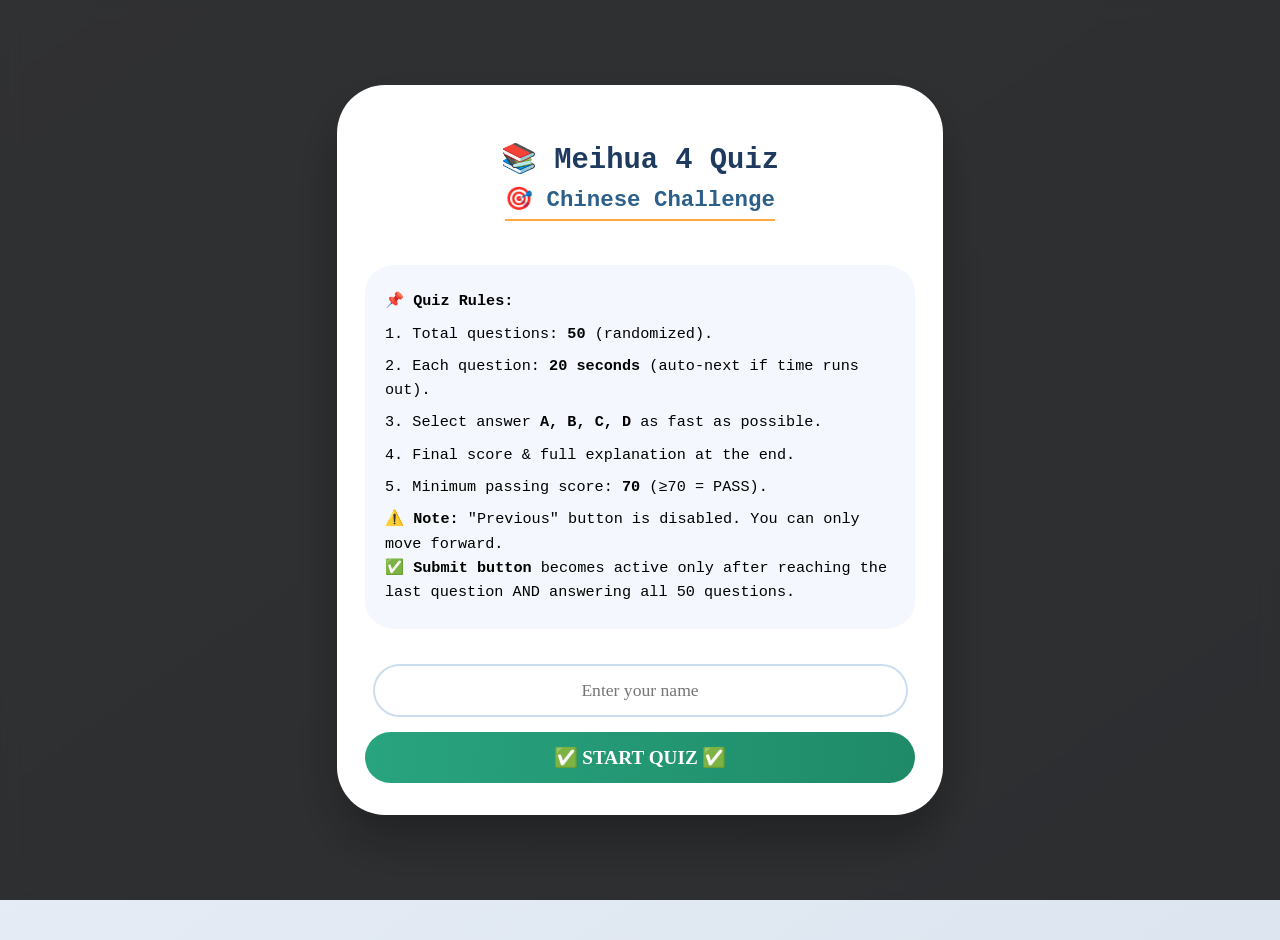
==== data/wo1/REMEDI 20 DETIK.html @ 8b6134a0 "Add files via upload" ====
<!DOCTYPE html>
<html lang="en">
<head>
    <meta charset="UTF-8">
    <meta name="viewport" content="width=device-width, initial-scale=1.0, user-scalable=no">
    <title>Meihua 4 Quiz | 50 Questions + 20s Timer | English Options</title>
    <meta name="google" content="notranslate">
    <meta name="robots" content="noindex, nofollow">
    <style>
        * {
            user-select: none;
            -webkit-tap-highlight-color: transparent;
        }
        body {
            background: linear-gradient(145deg, #eef2f9 0%, #dce5f0 100%);
            min-height: 100vh;
            display: flex;
            justify-content: center;
            align-items: center;
            font-family: 'SimSun', 'Simsun', 'Noto Sans CJK SC', 'Segoe UI', monospace;
            padding: 20px;
            margin: 0;
        }
        /* Layer awal (input nama) */
        .start-layer {
            position: fixed;
            top: 0;
            left: 0;
            width: 100%;
            height: 100%;
            background: rgba(0,0,0,0.8);
            backdrop-filter: blur(8px);
            display: flex;
            justify-content: center;
            align-items: center;
            z-index: 1000;
            transition: 0.3s;
        }
        .start-card {
            max-width: 550px;
            width: 90%;
            background: white;
            border-radius: 48px;
            padding: 32px 28px;
            text-align: center;
            box-shadow: 0 25px 50px rgba(0,0,0,0.3);
            font-family: 'SimSun', 'Simsun', monospace;
        }
        .start-card h2 {
            font-size: 1.8rem;
            color: #1f3a5f;
            margin-bottom: 8px;
        }
        .start-card h3 {
            font-size: 1.4rem;
            color: #2c5f8a;
            margin-top: 0;
            margin-bottom: 24px;
            border-bottom: 2px solid #ffaa44;
            display: inline-block;
            padding-bottom: 6px;
        }
        .aturan {
            text-align: left;
            background: #f4f8fe;
            padding: 16px 20px;
            border-radius: 28px;
            margin: 20px 0;
            font-size: 0.95rem;
            line-height: 1.6;
        }
        .aturan p {
            margin: 8px 0;
        }
        .input-nama {
            width: 90%;
            padding: 14px 18px;
            font-size: 1.1rem;
            border-radius: 60px;
            border: 2px solid #cbddee;
            font-family: Times New Roman;
            text-align: center;
            margin: 15px 0;
            outline: none;
        }
        .btn-mulai {
            background: linear-gradient(95deg, #28a47e, #1f8a68);
            border: none;
            padding: 14px 28px;
            border-radius: 60px;
            font-weight: bold;
            font-size: 1.2rem;
            color: white;
            cursor: pointer;
            width: 100%;
            font-family: 'SimSun', '宋体', Times New Roman;
            transition: 0.1s;
        }
        .btn-mulai:hover {
            transform: scale(0.98);
        }
        /* Kuis wrapper (awal tersembunyi) */
        .kuis-wrapper {
            max-width: 1100px;
            width: 100%;
            background: #ffffffdd;
            backdrop-filter: blur(2px);
            border-radius: 56px;
            box-shadow: 0 25px 45px -12px rgba(0,0,0,0.3);
            overflow: hidden;
            display: none;
        }
        .header {
            background: linear-gradient(115deg, #1f3a5f, #142b44);
            padding: 20px 32px;
            text-align: center;
            color: white;
        }
        .header h1 {
            font-size: 1.6rem;
            font-weight: 800;
            display: flex;
            align-items: center;
            justify-content: center;
            gap: 10px;
            flex-wrap: wrap;
            margin: 0;
        }
        .badge {
            background: rgba(255,255,240,0.2);
            border-radius: 60px;
            padding: 4px 16px;
            font-size: 0.8rem;
        }
        .info-row {
            display: flex;
            justify-content: space-between;
            align-items: center;
            flex-wrap: wrap;
            margin-top: 12px;
            gap: 10px;
        }
        .counter, .timer-area, .nama-peserta {
            background: #00000030;
            border-radius: 40px;
            padding: 6px 16px;
            font-size: 0.9rem;
        }
        .timer-area {
            font-weight: bold;
            font-size: 1.2rem;
        }
        .timer-warning {
            color: #ffdd99;
            animation: pulse 1s infinite;
        }
        @keyframes pulse {
            0% { opacity: 1; }
            50% { opacity: 0.6; }
            100% { opacity: 1; }
        }
        .question-panel {
            padding: 28px 28px 24px;
            background: #fff;
        }
        .q-type {
            display: inline-block;
            background: #eef3fc;
            border-radius: 30px;
            padding: 4px 18px;
            font-size: 0.8rem;
            font-weight: 700;
            color: #1f5e8e;
            margin-bottom: 18px;
        }
        .question-text {
            font-size: 1.6rem;
            font-weight: 700;
            color: #0a2a44;
            background: #f9fcff;
            padding: 18px 22px;
            border-radius: 40px;
            margin: 8px 0 24px;
            line-height: 1.45;
            border: 2px solid #e2edfb;
        }
        .options-area {
            display: grid;
            grid-template-columns: 1fr 1fr;
            gap: 14px;
            margin: 20px 0 28px;
        }
        .opt-btn {
            background: #f4f8fe;
            border: 2px solid #d2e2f5;
            border-radius: 60px;
            padding: 12px 16px;
            font-size: 1.15rem;
            font-weight: 600;
            cursor: pointer;
            transition: 0.1s;
            text-align: left;
            color: #1e3a5f;
            display: flex;
            align-items: center;
            gap: 10px;
        }
        .opt-btn .prefix {
            font-weight: 800;
            background: #cbddee;
            display: inline-block;
            width: 32px;
            height: 32px;
            line-height: 32px;
            text-align: center;
            border-radius: 50%;
            color: #142b44;
            flex-shrink: 0;
        }
        .opt-btn.selected {
            background: #2c5f8a;
            border-color: #1b4b6e;
            color: white;
        }
        .opt-btn.selected .prefix {
            background: #ffcd7e;
            color: #1f3a5f;
        }
        .nav-row {
            display: flex;
            gap: 15px;
            margin: 20px 0;
        }
        .nav-btn {
            flex: 1;
            background: #eef2f9;
            border: none;
            padding: 12px;
            border-radius: 50px;
            font-weight: bold;
            cursor: pointer;
            font-size: 1rem;
        }
        .nav-btn:disabled {
            opacity: 0.5;
            cursor: not-allowed;
        }
        .submit-btn {
            width: 100%;
            background: linear-gradient(95deg, #28a47e, #1f8a68);
            border: none;
            padding: 14px;
            border-radius: 60px;
            font-weight: bold;
            font-size: 1.1rem;
            color: white;
            cursor: pointer;
            margin-top: 10px;
            transition: 0.1s;
        }
        .submit-btn:disabled {
            background: #a0b8c5;
            cursor: not-allowed;
            opacity: 0.6;
            transform: none;
        }
        .score-box, .feedback-box {
            background: #fef1cf;
            border-radius: 28px;
            padding: 18px;
            margin-top: 20px;
            text-align: center;
            display: none;
        }
        .feedback-box {
            text-align: left;
            border-left: 6px solid #f4b942;
            background: #fff3df;
        }
        footer {
            font-size: 0.7rem;
            text-align: center;
            padding: 14px;
            background: #eef3fc;
            color: #446688;
        }
        button:active { transform: scale(0.97); }
        .warning-note {
            background: #fff0db;
            border-radius: 24px;
            padding: 8px 12px;
            font-size: 0.8rem;
            text-align: center;
            margin-top: 8px;
            color: #b45f06;
        }
        @media (max-width: 650px) {
            .question-text { font-size: 1.3rem; }
            .opt-btn { font-size: 0.95rem; padding: 10px 12px; }
            .options-area { gap: 10px; }
            .info-row { flex-direction: column; align-items: center; }
        }
    </style>
</head>
<body>
<div class="start-layer" id="startLayer">
    <div class="start-card">
        <h2>📚 Meihua 4 Quiz</h2>
        <h3>🎯 Chinese Challenge</h3>
        <div class="aturan">
            <p>📌 <strong>Quiz Rules:</strong></p>
            <p>1. Total questions: <strong>50</strong> (randomized).</p>
            <p>2. Each question: <strong>20 seconds</strong> (auto-next if time runs out).</p>
            <p>3. Select answer <strong>A, B, C, D</strong> as fast as possible.</p>
            <p>4. Final score & full explanation at the end.</p>
            <p>5. Minimum passing score: <strong>70</strong> (≥70 = PASS).</p>
            <p>⚠️ <strong>Note:</strong> "Previous" button is disabled. You can only move forward.<br>
            ✅ <strong>Submit button</strong> becomes active only after reaching the last question AND answering all 50 questions.</p>
        </div>
        <input type="text" id="namaSiswa" class="input-nama" placeholder="Enter your name" autocomplete="off">
        <button class="btn-mulai" id="tombolMulai">✅ START QUIZ ✅</button>
    </div>
</div>

<div class="kuis-wrapper" id="kuisWrapper">
    <div class="header">
        <h1>🎯 Meihua 4 Quiz <span class="badge">50 Dynamic Questions</span></h1>
        <div class="info-row">
            <div class="counter">📌 Question <span id="soalKe">1</span> / <span id="totalSoal">50</span></div>
            <div class="timer-area">⏱️ <span id="timerDetik">20</span> seconds</div>
            <div class="nama-peserta" id="tampilNama"></div>
        </div>
    </div>
    <div class="question-panel" id="questionPanel">
        <div style="text-align:center; padding:40px;">Loading questions...</div>
    </div>
    <footer>✔️ | Random questions & options | 20s per question | Auto-forward | No backward | lcnpalembang</footer>
</div>

<script>
    // ======================== BANK SOAL (ENGLISH OPTIONS) ========================
    function buatBankSoal() {
        const bank = [];
        // All options are now in ENGLISH (except the Chinese questions remain)
        const mcList = [
            { text: "What is the meaning of “左边” ?", options: ["Right side", "Left side", "Front", "Back"], correct: 1, explanation: "左边 = left side" },
            { text: "Pinyin for “咖啡厅” ?", options: ["kāfēi tīng", "kāfēi tíng", "kā fēi tīng", "jiāfēi tīng"], correct: 0, explanation: "kāfēi tīng" },
            { text: "Meaning of “突然” in English?", options: ["Suddenly", "Slowly", "Usually", "Continuously"], correct: 0, explanation: "突然 = suddenly" },
            { text: "“听说” means?", options: ["Hearing / They say", "Speak", "Voice", "Listen"], correct: 0, explanation: "听说 = it is said / hear say" },
            { text: "火车站 → correct pinyin", options: ["huǒchē zhàn", "huōchē zhàn", "huǒce zhàn", "huǒchē zhān"], correct: 0, explanation: "huǒchē zhàn = train station" },
            { text: "What does “蛋糕店” sell?", options: ["Cake", "Bread", "Drinks", "Fruits"], correct: 0, explanation: "蛋糕店 = cake shop" },
            { text: "Antonym of “漂亮” ?", options: ["Beautiful", "Ugly", "Pretty", "Cute"], correct: 1, explanation: "漂亮 antonym = ugly (丑)" },
            { text: "Meaning of “周围” ?", options: ["Surroundings", "Front", "Back", "Inside"], correct: 0, explanation: "周围 = surroundings / around" },
            { text: "Meaning of “接” in “接爷爷” ?", options: ["Pick up", "See", "Send off", "Meet"], correct: 0, explanation: "接 = to pick up" },
            { text: "Indonesian of “火车站” ?", options: ["Train station", "Airport", "Bus stop", "Terminal"], correct: 0, explanation: "火车站 = train station" },
            { text: "Pinyin for “左边” ?", options: ["zuǒbiān", "yòubiān", "qiánmiàn", "hòumiàn"], correct: 0, explanation: "zuǒbiān = left side" },
            { text: "Meaning of “果汁店” ?", options: ["Juice shop", "Fruit shop", "Cafe", "Restaurant"], correct: 0, explanation: "果汁店 = juice shop" },
            { text: "What is “烤鸭” ?", options: ["Roast duck", "Fried chicken", "Grilled fish", "Beef"], correct: 0, explanation: "烤鸭 = roast duck" },
            { text: "Pinyin for “熊猫” ?", options: ["xióngmāo", "xiōngmāo", "xiong mao", "xiónɡ māo"], correct: 0, explanation: "xióngmāo = panda" }
        ];
        mcList.forEach(q => bank.push({ type: "mc", ...q }));
        
        const fillList = [
            { text: "我没吃____北京烤鸭。 (I have never eaten Peking duck)", options: ["过", "见", "住", "了"], correct: "过", explanation: "没吃过 = have never eaten" },
            { text: "我____见过外星人。 (I have never seen aliens)", options: ["没", "不", "也", "有"], correct: "没", explanation: "没见过 = have never seen" },
            { text: "学校____围有咖啡厅吗？ (Is there a cafe around the school?)", options: ["周", "州", "洲", "舟"], correct: "周", explanation: "周围 zhōuwéi = surrounding" },
            { text: "我在水果____买苹果。 (I buy apples at the fruit ____)", options: ["店", "家", "市", "场"], correct: "店", explanation: "水果店 = fruit shop" },
            { text: "妹妹最喜欢喝____。 (Little sister likes to drink ____ most)", options: ["果汁", "水果", "苹果", "果子"], correct: "果汁", explanation: "果汁 = juice" },
            { text: "昨天____然下雨了。 (It suddenly rained yesterday)", options: ["突", "图", "兔", "土"], correct: "突", explanation: "突然 = suddenly" },
            { text: "他的爱好跟我一____。 (His hobby is the same as mine)", options: ["样", "羊", "阳", "杨"], correct: "样", explanation: "一样 = same" },
            { text: "他坐在我的左____。 (He sits on my left ____)", options: ["边", "面", "方", "侧"], correct: "边", explanation: "左边 = left side" },
            { text: "爷爷____得很远。 (Grandpa lives very far)", options: ["住", "往", "走", "去"], correct: "住", explanation: "住 = to live" },
            { text: "你____过烤鸭吗？ (Have you ever eaten roast duck?)", options: ["吃", "喝", "尝", "见"], correct: "吃", explanation: "吃过 = have eaten" }
        ];
        fillList.forEach(q => bank.push({ type: "fill", ...q }));
        
        const orderList = [
            { text: "Arrange: 熊猫 / 看过 / 我", options: ["我看过熊猫", "熊猫我看过", "我熊猫看过", "看过我熊猫"], correct: 0, explanation: "我看过熊猫 = I have seen pandas" },
            { text: "Arrange: 没 / 烤鸭 / 过 / 哥哥 / 吃", options: ["哥哥没吃过烤鸭", "哥哥吃没烤鸭过", "没吃过哥哥烤鸭", "烤鸭没吃过哥哥"], correct: 0, explanation: "哥哥没吃过烤鸭 = Brother has never eaten roast duck" },
            { text: "Arrange: 爷爷 / 很远 / 住 / 得", options: ["爷爷住得很远", "爷爷得很远住", "住爷爷得很远", "很远爷爷得住"], correct: 0, explanation: "爷爷住得很远 = Grandpa lives very far" },
            { text: "Arrange: 去 / 爸爸 / 火车站 / 接 / 爷爷", options: ["爸爸去火车站接爷爷", "去火车站爸爸接爷爷", "爷爷接爸爸去火车站", "火车站爸爸去接爷爷"], correct: 0, explanation: "爸爸去火车站接爷爷 = Dad goes to station to pick up grandpa" },
            { text: "Arrange: 左边 / 果汁店 / 有 / 一个", options: ["左边有一个果汁店", "一个左边果汁店有", "果汁店左边有一个", "有左边一个果汁店"], correct: 0, explanation: "左边有一个果汁店 = There is a juice shop on the left" },
            { text: "Arrange: 突然 / 下雨 / 了 / 踢足球 / 我 / 的时候", options: ["我踢足球的时候突然下雨了", "突然下雨我踢足球的时候", "下雨我踢足球的时候突然", "踢足球的时候我下雨突然"], correct: 0, explanation: "我踢足球的时候突然下雨了 = It suddenly rained while I was playing soccer" }
        ];
        orderList.forEach(q => bank.push({ type: "order", ...q }));
        
        const tfList = [
            { text: "Statement: '姐姐看过北京去' (Sister has been to Beijing?)", options: ["True ✓", "False ✗"], correct: 1, explanation: "False, should be '姐姐去过北京'" },
            { text: "Statement: '我坐在弟弟的前面' (I sit in front of little brother)", options: ["True ✓", "False ✗"], correct: 0, explanation: "True, correct position" },
            { text: "Statement: '爸爸妈妈坐我们后面在'", options: ["True ✓", "False ✗"], correct: 1, explanation: "False, should be '爸爸妈妈坐在我们后面'" },
            { text: "Statement: '我没吃过北京烤鸭' means I have eaten Peking duck.", options: ["True ✓", "False ✗"], correct: 1, explanation: "False, 没吃过 = have never eaten" }
        ];
        tfList.forEach(q => bank.push({ type: "tf", ...q }));
        
        const readingList = [
            { text: "(Reading) 爸爸带我去火车站接爷爷。爷爷左边果汁店，右边蛋糕店。What is on grandpa's right?", options: ["Juice shop", "Cake shop", "Coffee shop", "Bookstore"], correct: 1, explanation: "Right side is cake shop (蛋糕店)" },
            { text: "School is surrounded by coffee shop. Coffee shop is left of bookstore. Bookstore is to the ... of coffee shop?", options: ["left", "right", "front", "back"], correct: 0, explanation: "left (kiri)" },
            { text: "My house: front of school, behind park. School is ... of my house?", options: ["front", "behind", "left", "right"], correct: 0, explanation: "front (depan)" },
            { text: "Dialogue: A: 你吃过烤鸭吗？ B: 没吃过，听说很好吃。 B means?", options: ["B has eaten", "B hasn't eaten but heard it's delicious", "B doesn't like it", "B is in Beijing"], correct: 1, explanation: "Hasn't eaten, but hears it's delicious" }
        ];
        readingList.forEach(q => bank.push({ type: "mc", ...q }));
        
        const transList = [
            { text: "“I have eaten roast duck” in Chinese?", options: ["我吃过烤鸭", "我吃烤鸭过", "我吃过烤鸭了", "我吃过了烤鸭一次"], correct: 0, explanation: "我吃过烤鸭" },
            { text: "“Grandpa lives very far” in Mandarin?", options: ["爷爷住得很远", "爷爷很近", "爷爷住远", "爷爷那边远"], correct: 0, explanation: "爷爷住得很远" },
            { text: "“Left side is the cake shop” translation?", options: ["左边是蛋糕店", "右边是蛋糕店", "前面蛋糕店", "后面蛋糕店"], correct: 0, explanation: "左边是蛋糕店" }
        ];
        transList.forEach(q => bank.push({ type: "mc", ...q }));
        
        const pinyinList = [
            { text: "Pinyin: wǒ hé jiějiě dōu xǐhuan hēisè", options: ["我和姐姐都喜欢黑色", "我和姐姐都喜欢红色", "我喜欢黑色", "姐姐喜欢黑色"], correct: 0, explanation: "我和姐姐都喜欢黑色 = Older sister and I both like black" },
            { text: "tā zuò zài wǒ de zuǒbiān", options: ["他坐在我的右边", "他坐在我的左边", "他在我左边坐", "左边他坐"], correct: 1, explanation: "他坐在我的左边 = He sits on my left" },
            { text: "mèimei zuì xǐhuan hē guǒzhī", options: ["妹妹最喜欢喝果汁", "妹妹最爱咖啡", "妹妹喝水", "果汁妹妹喜欢"], correct: 0, explanation: "妹妹最喜欢喝果汁 = Little sister likes juice best" }
        ];
        pinyinList.forEach(q => bank.push({ type: "mc", ...q }));
        
        const extra = [
            { type: "mc", text: "Correct pinyin for “做梦” ?", options: ["zuòmèng", "zuò mèng", "zuòměng", "zuò mòng"], correct: 0, explanation: "zuòmèng = to dream" },
            { type: "fill", text: "我跟她____样喜欢游泳。 (I like swimming the same as her)", options: ["一", "二", "同", "相"], correct: "一", explanation: "一样 = same" },
            { type: "order", text: "Arrange: 看过 / 熊猫 / 我", options: ["我看过熊猫", "熊猫看过我", "看过我熊猫", "我熊猫看过"], correct: 0, explanation: "我看过熊猫 = I have seen pandas" },
            { type: "tf", text: "Statement: '我没见过外星人' means I have seen aliens.", options: ["True ✓", "False ✗"], correct: 1, explanation: "False, 没见过 = have never seen" },
            { type: "mc", text: "Meaning of “书店” ?", options: ["Bookstore", "Library", "Stationery shop", "Cafe"], correct: 0, explanation: "书店 = bookstore" },
            { type: "fill", text: "蛋糕店在果汁店的右____。 (Cake shop is on the right ____ of juice shop)", options: ["边", "面", "方", "侧"], correct: "边", explanation: "右边 = right side" }
        ];
        extra.forEach(q => bank.push(q));
        return bank;
    }
    
    function shuffleArray(arr) {
        for (let i = arr.length - 1; i > 0; i--) {
            const j = Math.floor(Math.random() * (i + 1));
            [arr[i], arr[j]] = [arr[j], arr[i]];
        }
        return arr;
    }
    
    function ambil50Soal() {
        const master = buatBankSoal();
        const shuffledMaster = shuffleArray([...master]);
        const selected = shuffledMaster.slice(0, 50);
        selected.forEach(soal => {
            if (soal.type === "mc" || soal.type === "order" || soal.type === "tf") {
                const originalOpts = [...soal.options];
                const correctIdx = soal.correct;
                const correctText = originalOpts[correctIdx];
                const shuffledOpts = shuffleArray([...originalOpts]);
                const newCorrectIdx = shuffledOpts.indexOf(correctText);
                soal.options = shuffledOpts;
                soal.correct = newCorrectIdx;
            } else if (soal.type === "fill") {
                soal.options = shuffleArray([...soal.options]);
            }
        });
        return shuffleArray(selected);
    }
    
    let daftarSoal = [];
    let jawabanUser = [];
    let indeksSekarang = 0;
    let timerInterval = null;
    let waktuTersisa = 20;
    let namaPeserta = "";
    let quizFinished = false;
    
    const startLayer = document.getElementById('startLayer');
    const kuisWrapper = document.getElementById('kuisWrapper');
    const panel = document.getElementById('questionPanel');
    const spanSoalKe = document.getElementById('soalKe');
    const spanTotal = document.getElementById('totalSoal');
    const timerSpan = document.getElementById('timerDetik');
    const tampilNamaSpan = document.getElementById('tampilNama');
    
    function escapeHtml(str) {
        if (!str) return '';
        return str.replace(/[&<>]/g, m => m === '&' ? '&amp;' : (m === '<' ? '&lt;' : '&gt;'));
    }
    
    function getAbjad(idx) {
        return String.fromCharCode(65 + idx);
    }
    
    function stopTimer() {
        if (timerInterval) { clearInterval(timerInterval); timerInterval = null; }
    }
    
    function startTimer() {
        stopTimer();
        waktuTersisa = 20;
        if (timerSpan) timerSpan.innerText = waktuTersisa;
        timerInterval = setInterval(() => {
            if (quizFinished) return;
            if (waktuTersisa <= 1) {
                stopTimer();
                if (timerSpan) timerSpan.innerText = "0";
                if (!quizFinished) lanjutOtomatis();
            } else {
                waktuTersisa--;
                if (timerSpan) timerSpan.innerText = waktuTersisa;
                if (waktuTersisa <= 10) timerSpan.classList.add('timer-warning');
                else timerSpan.classList.remove('timer-warning');
            }
        }, 1000);
    }
    
    function lanjutOtomatis() {
        if (quizFinished) return;
        if (indeksSekarang === daftarSoal.length - 1) {
            // jika sudah di akhir, jangan auto lanjut, tapi cek submit
            if (allQuestionsAnswered()) {
                hitungDanTampilkanSkor();
            } else {
                // tetap di soal terakhir, tapi timer berhenti? kita stop timer dan tampilkan warning
                stopTimer();
                const submitBtn = document.getElementById('tombolSubmit');
                if (submitBtn) submitBtn.disabled = false;
                const warningDiv = document.getElementById('warningMsg');
                if (warningDiv) warningDiv.style.display = 'block';
            }
        } else {
            indeksSekarang++;
            renderSoal();
            perbaruiCounter();
        }
    }
    
    function allQuestionsAnswered() {
        return jawabanUser.every(ans => ans !== null && ans !== undefined);
    }
    
    function updateSubmitButtonState() {
        const submitBtn = document.getElementById('tombolSubmit');
        if (!submitBtn) return;
        const isLastQuestion = (indeksSekarang === daftarSoal.length - 1);
        const allAnswered = allQuestionsAnswered();
        if (isLastQuestion && allAnswered) {
            submitBtn.disabled = false;
        } else {
            submitBtn.disabled = true;
        }
    }
    
    function renderSoal() {
        if (!panel || !daftarSoal.length || quizFinished) return;
        const soal = daftarSoal[indeksSekarang];
        let labelTipe = '';
        if (soal.type === 'mc') labelTipe = 'Multiple Choice';
        else if (soal.type === 'order') labelTipe = 'Arrange Sentence';
        else if (soal.type === 'tf') labelTipe = 'True / False';
        else if (soal.type === 'fill') labelTipe = 'Select Hanzi (Fill)';
        
        let html = `
            <div>
                <div class="q-type">${labelTipe}</div>
                <div class="question-text">${escapeHtml(soal.text)}</div>
                <div class="options-area" id="opsiContainer"></div>
                <div class="nav-row">
                    <button class="nav-btn" id="tombolPrev" disabled style="opacity:0.5; cursor:not-allowed;">◀ Previous (Disabled)</button>
                    <button class="nav-btn" id="tombolNext">Next ▶</button>
                </div>
                <button class="submit-btn" id="tombolSubmit" disabled>✅ SUBMIT ALL ANSWERS ✅</button>
                <div id="warningMsg" class="warning-note" style="display:none;">⚠️ Please answer all questions before submitting! ⚠️</div>
                <div id="tampilanSkor" class="score-box"></div>
                <div id="tampilanFeedback" class="feedback-box"></div>
            </div>
        `;
        panel.innerHTML = html;
        
        const opsiContainer = document.getElementById('opsiContainer');
        const jawabanTersimpan = jawabanUser[indeksSekarang];
        
        const tambahTombol = (teks, nilai, tipe) => {
            const btn = document.createElement('button');
            btn.className = 'opt-btn';
            let selected = false;
            if (tipe === 'index' && jawabanTersimpan !== null && jawabanTersimpan === nilai) selected = true;
            if (tipe === 'string' && jawabanTersimpan !== null && jawabanTersimpan === nilai) selected = true;
            if (selected) btn.classList.add('selected');
            const prefixChar = String.fromCharCode(65 + opsiContainer.children.length);
            btn.innerHTML = `<span class="prefix">${prefixChar}</span><span>${escapeHtml(teks)}</span>`;
            if (tipe === 'index') {
                btn.onclick = () => {
                    document.querySelectorAll('#opsiContainer .opt-btn').forEach(b => b.classList.remove('selected'));
                    btn.classList.add('selected');
                    jawabanUser[indeksSekarang] = nilai;
                    updateSubmitButtonState();
                    const warnDiv = document.getElementById('warningMsg');
                    if (warnDiv) warnDiv.style.display = 'none';
                };
            } else {
                btn.onclick = () => {
                    document.querySelectorAll('#opsiContainer .opt-btn').forEach(b => b.classList.remove('selected'));
                    btn.classList.add('selected');
                    jawabanUser[indeksSekarang] = nilai;
                    updateSubmitButtonState();
                    const warnDiv = document.getElementById('warningMsg');
                    if (warnDiv) warnDiv.style.display = 'none';
                };
            }
            opsiContainer.appendChild(btn);
        };
        
        if (soal.type === 'mc' || soal.type === 'order' || soal.type === 'tf') {
            soal.options.forEach((opt, idx) => tambahTombol(opt, idx, 'index'));
        } else if (soal.type === 'fill') {
            soal.options.forEach(han => tambahTombol(han, han, 'string'));
        }
        
        document.getElementById('tombolNext')?.addEventListener('click', () => {
            if (quizFinished) return;
            if (indeksSekarang < daftarSoal.length - 1) { 
                indeksSekarang++; 
                renderSoal(); 
                perbaruiCounter(); 
            } else if (indeksSekarang === daftarSoal.length - 1) {
                if (allQuestionsAnswered()) {
                    hitungDanTampilkanSkor();
                } else {
                    const warnDiv = document.getElementById('warningMsg');
                    if (warnDiv) warnDiv.style.display = 'block';
                    const submitBtn = document.getElementById('tombolSubmit');
                    if (submitBtn) submitBtn.disabled = false; 
                }
            }
        });
        
        const submitBtn = document.getElementById('tombolSubmit');
        if (submitBtn) {
            submitBtn.addEventListener('click', () => {
                if (allQuestionsAnswered()) {
                    hitungDanTampilkanSkor();
                } else {
                    const warnDiv = document.getElementById('warningMsg');
                    if (warnDiv) warnDiv.style.display = 'block';
                    alert("Please answer all 50 questions before submitting!");
                }
            });
        }
        
        perbaruiCounter();
        const skorDiv = document.getElementById('tampilanSkor');
        const feedDiv = document.getElementById('tampilanFeedback');
        if (skorDiv) skorDiv.style.display = 'none';
        if (feedDiv) feedDiv.style.display = 'none';
        updateSubmitButtonState();
        startTimer();
    }
    
    function perbaruiCounter() {
        if (spanSoalKe) spanSoalKe.innerText = (indeksSekarang + 1).toString();
        if (spanTotal) spanTotal.innerText = daftarSoal.length.toString();
    }
    
    function hitungDanTampilkanSkor() {
        if (quizFinished) return;
        quizFinished = true;
        stopTimer();
        let benar = 0;
        const rincian = [];
        for (let i = 0; i < daftarSoal.length; i++) {
            const soal = daftarSoal[i];
            const jawaban = jawabanUser[i];
            let status = false;
            let jawabanBenar = '';
            let jawabanUserTampil = 'Not answered';
            let userAbjad = null, benarAbjad = null;
            if (soal.type === 'mc' || soal.type === 'order' || soal.type === 'tf') {
                if (jawaban !== null && soal.correct === jawaban) { status = true; benar++; }
                jawabanBenar = soal.options[soal.correct];
                benarAbjad = getAbjad(soal.correct);
                if (jawaban !== null) { jawabanUserTampil = soal.options[jawaban]; userAbjad = getAbjad(jawaban); }
            } else {
                if (jawaban !== null && jawaban === soal.correct) { status = true; benar++; }
                jawabanBenar = soal.correct;
                if (jawaban !== null) jawabanUserTampil = jawaban;
            }
            rincian.push({ nomor: i+1, teks: soal.text, user: jawabanUserTampil, userAbjad, benar: jawabanBenar, benarAbjad, status, eks: soal.explanation || '—', type: soal.type });
        }
        const persen = Math.round((benar / daftarSoal.length) * 100);
        const lulus = persen >= 70;
        const skorDiv = document.getElementById('tampilanSkor');
        const feedDiv = document.getElementById('tampilanFeedback');
        if (skorDiv) {
            skorDiv.style.display = 'block';
            skorDiv.innerHTML = `👤 Name: ${escapeHtml(namaPeserta)}<br>🏆 SCORE: ${benar} / ${daftarSoal.length} &nbsp; | &nbsp; ACCURACY: ${persen}%<br>📌 ${lulus ? '🎉 PASS (≥70) 🎉' : '❌ NOT PASS, please improve ❌'}`;
        }
        if (feedDiv) {
            feedDiv.style.display = 'block';
            const salah = rincian.filter(r => !r.status);
            if (salah.length === 0) feedDiv.innerHTML = '<div style="background:#d9f0e1; padding:14px; border-radius:24px;">✨ PERFECT! All answers correct ✨</div>';
            else {
                let html = '<strong>📖 REVIEW OF INCORRECT ANSWERS (with keys)</strong><ul>';
                salah.forEach(s => {
                    html += `<li><strong>${s.nomor}. ${escapeHtml(s.teks.substring(0,90))}</strong><br/>`;
                    if (s.type !== 'fill') html += `✏️ Your answer: ${s.userAbjad ? s.userAbjad+'. ' : ''}${escapeHtml(s.user)}<br/>✅ Correct: ${s.benarAbjad}. ${escapeHtml(s.benar)}<br/>`;
                    else html += `✏️ Your answer: ${escapeHtml(s.user)}<br/>✅ Correct: ${escapeHtml(s.benar)}<br/>`;
                    html += `💡 ${escapeHtml(s.eks)}</li>`;
                });
                html += '</ul>';
                feedDiv.innerHTML = html;
            }
        }
        window.scrollTo({ top: 0, behavior: 'smooth' });
    }
    
    document.getElementById('tombolMulai').addEventListener('click', () => {
        const inputNama = document.getElementById('namaSiswa').value.trim();
        if (inputNama === "") {
            alert("Please enter your name first!");
            return;
        }
        namaPeserta = inputNama;
        tampilNamaSpan.innerText = `👤 ${escapeHtml(namaPeserta)}`;
        startLayer.style.display = 'none';
        kuisWrapper.style.display = 'block';
        daftarSoal = ambil50Soal();
        jawabanUser = new Array(daftarSoal.length).fill(null);
        indeksSekarang = 0;
        quizFinished = false;
        renderSoal();
        perbaruiCounter();
    });
    
    document.addEventListener('keydown', e => {
        if (e.ctrlKey && ['c','C','x','v','p','s','u'].includes(e.key)) { e.preventDefault(); return false; }
        if (e.key === 'PrintScreen') e.preventDefault();
    });
    document.addEventListener('contextmenu', e => e.preventDefault());
</script>
</body>
</html>
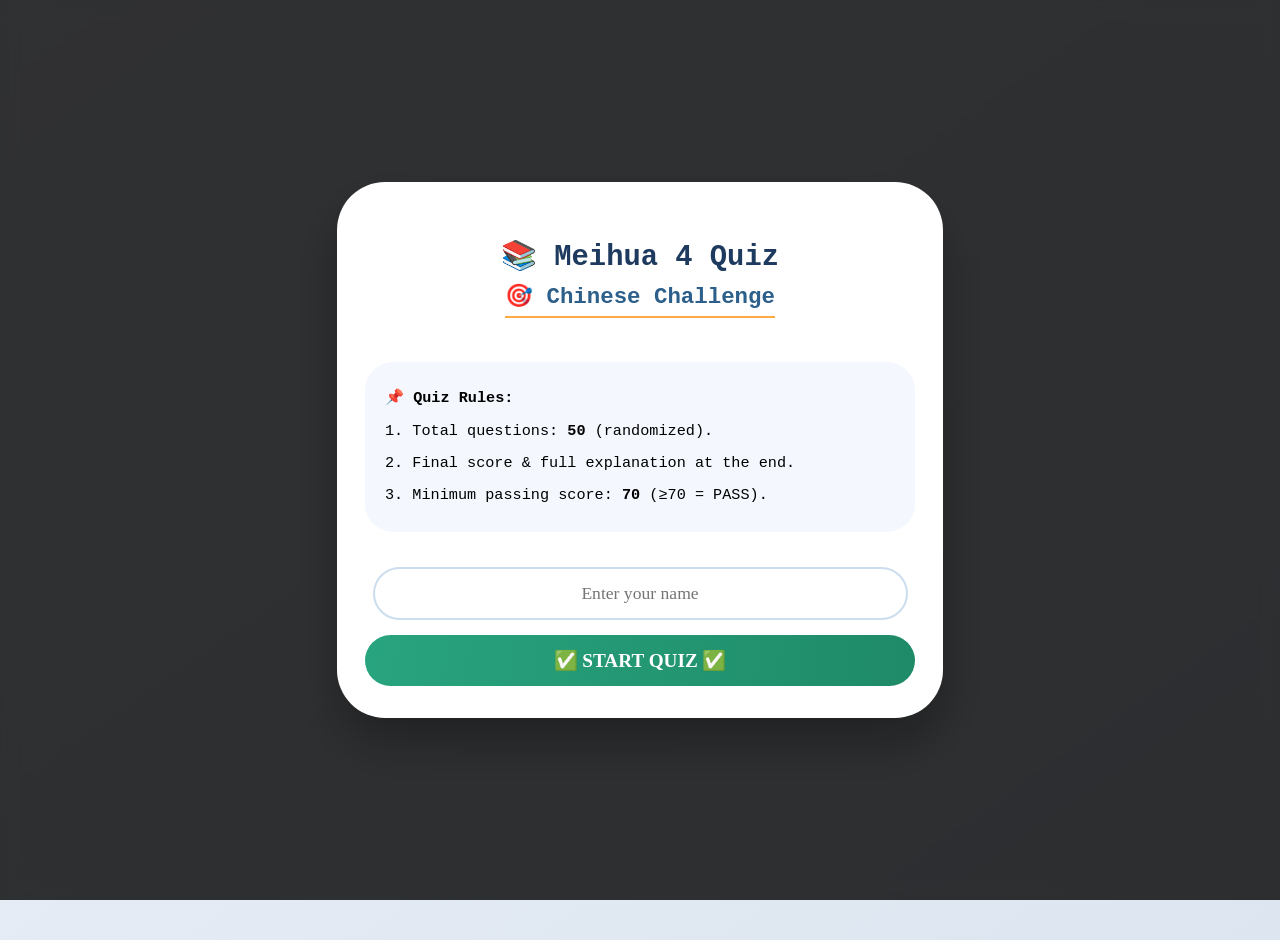
==== commit 8c4d4d2b: "Add files via upload" ====
--- a/data/wo1/REMEDI 20 DETIK.html
+++ b/data/wo1/REMEDI 20 DETIK.html
@@ -310,12 +310,8 @@
         <div class="aturan">
             <p>📌 <strong>Quiz Rules:</strong></p>
             <p>1. Total questions: <strong>50</strong> (randomized).</p>
-            <p>2. Each question: <strong>20 seconds</strong> (auto-next if time runs out).</p>
-            <p>3. Select answer <strong>A, B, C, D</strong> as fast as possible.</p>
-            <p>4. Final score & full explanation at the end.</p>
-            <p>5. Minimum passing score: <strong>70</strong> (≥70 = PASS).</p>
-            <p>⚠️ <strong>Note:</strong> "Previous" button is disabled. You can only move forward.<br>
-            ✅ <strong>Submit button</strong> becomes active only after reaching the last question AND answering all 50 questions.</p>
+            <p>2. Final score & full explanation at the end.</p>
+            <p>3. Minimum passing score: <strong>70</strong> (≥70 = PASS).</p>
         </div>
         <input type="text" id="namaSiswa" class="input-nama" placeholder="Enter your name" autocomplete="off">
         <button class="btn-mulai" id="tombolMulai">✅ START QUIZ ✅</button>
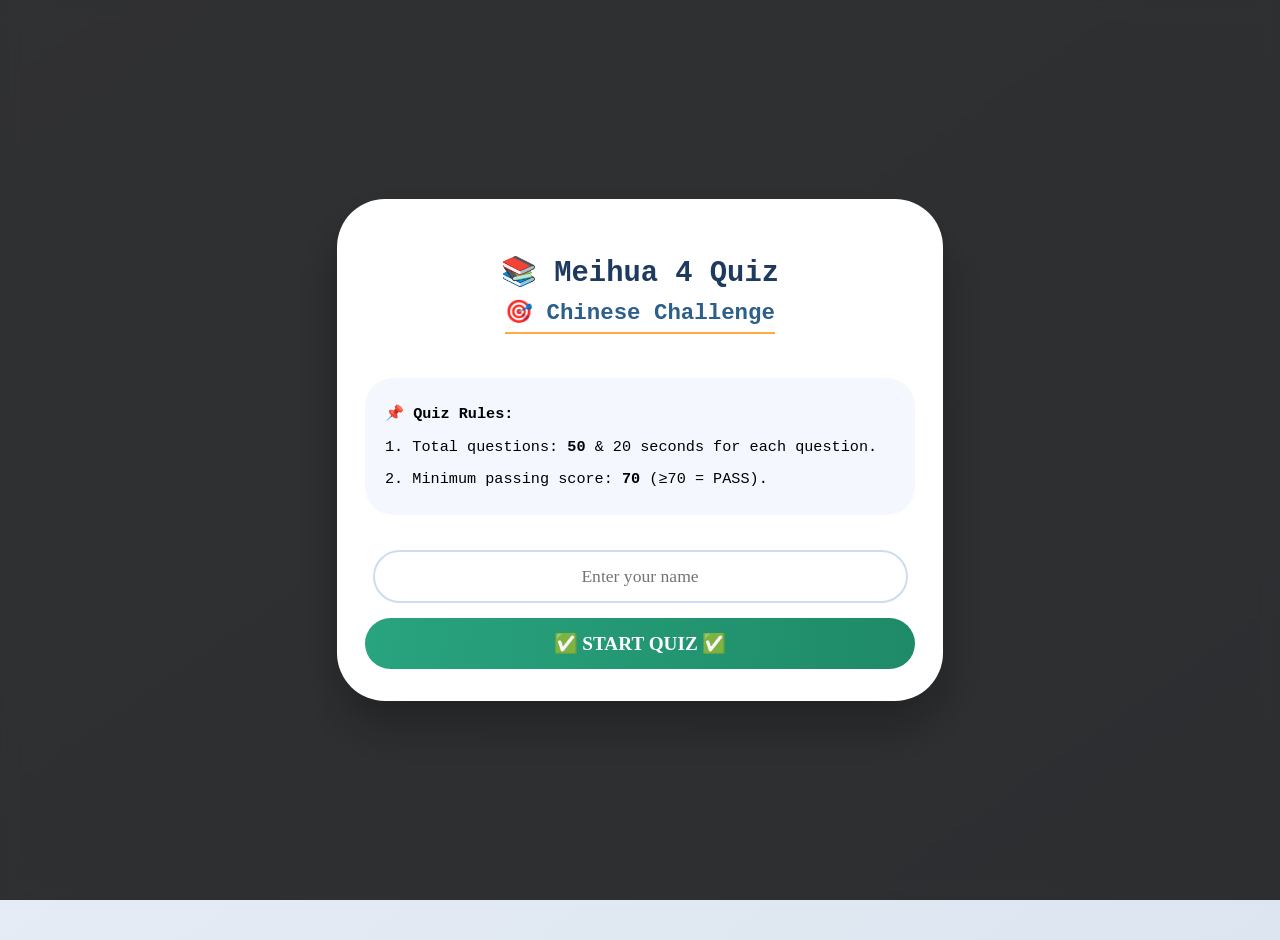
==== commit e9102a56: "Add files via upload" ====
--- a/data/wo1/REMEDI 20 DETIK.html
+++ b/data/wo1/REMEDI 20 DETIK.html
@@ -3,13 +3,28 @@
 <head>
     <meta charset="UTF-8">
     <meta name="viewport" content="width=device-width, initial-scale=1.0, user-scalable=no">
-    <title>Meihua 4 Quiz | 50 Questions + 20s Timer | English Options</title>
+    <title>Meihua 4 Quiz | 50 Soal + 20s Timer | No Translate/Select/Copy</title>
+    <!-- Mencegah Google Translate dan terjemahan otomatis -->
     <meta name="google" content="notranslate">
     <meta name="robots" content="noindex, nofollow">
+    <meta http-equiv="Content-Language" content="en, id">
+    <meta name="googlebot" content="notranslate">
+    <!-- Mencegah Microsoft Translator -->
+    <meta name="msapplication-tap-highlight" content="no">
+    <meta name="format-detection" content="telephone=no">
     <style>
         * {
+            user-select: none; /* Mencegah seleksi teks */
+            -webkit-user-select: none;
+            -moz-user-select: none;
+            -ms-user-select: none;
+            -webkit-tap-highlight-color: transparent;
+            -webkit-touch-callout: none; /* Mencegah menu popup di iOS */
+        }
+        /* Mencegah copy paste pada input sekalipun */
+        input, textarea, [contenteditable] {
             user-select: none;
-            -webkit-tap-highlight-color: transparent;
+            -webkit-user-select: none;
         }
         body {
             background: linear-gradient(145deg, #eef2f9 0%, #dce5f0 100%);
@@ -82,6 +97,9 @@
             text-align: center;
             margin: 15px 0;
             outline: none;
+            /* Mencegah copy paste di input nama */
+            user-select: none;
+            -webkit-user-select: none;
         }
         .btn-mulai {
             background: linear-gradient(95deg, #28a47e, #1f8a68);
@@ -99,7 +117,7 @@
         .btn-mulai:hover {
             transform: scale(0.98);
         }
-        /* Kuis wrapper (awal tersembunyi) */
+        /* Kuis wrapper */
         .kuis-wrapper {
             max-width: 1100px;
             width: 100%;
@@ -309,18 +327,17 @@
         <h3>🎯 Chinese Challenge</h3>
         <div class="aturan">
             <p>📌 <strong>Quiz Rules:</strong></p>
-            <p>1. Total questions: <strong>50</strong> (randomized).</p>
-            <p>2. Final score & full explanation at the end.</p>
-            <p>3. Minimum passing score: <strong>70</strong> (≥70 = PASS).</p>
+            <p>1. Total questions: <strong>50</strong> & 20 seconds for each question.</p>
+            <p>2. Minimum passing score: <strong>70</strong> (≥70 = PASS).</p>
         </div>
-        <input type="text" id="namaSiswa" class="input-nama" placeholder="Enter your name" autocomplete="off">
+        <input type="text" id="namaSiswa" class="input-nama" placeholder="Enter your name" autocomplete="off" oncopy="return false" oncut="return false" onpaste="return false" ondrag="return false" ondrop="return false">
         <button class="btn-mulai" id="tombolMulai">✅ START QUIZ ✅</button>
     </div>
 </div>
 
 <div class="kuis-wrapper" id="kuisWrapper">
     <div class="header">
-        <h1>🎯 Meihua 4 Quiz <span class="badge">50 Dynamic Questions</span></h1>
+        <h1>🎯 Meihua 4 Quiz <span class="badge">lcnpalembang-08994477998</span></h1>
         <div class="info-row">
             <div class="counter">📌 Question <span id="soalKe">1</span> / <span id="totalSoal">50</span></div>
             <div class="timer-area">⏱️ <span id="timerDetik">20</span> seconds</div>
@@ -330,14 +347,133 @@
     <div class="question-panel" id="questionPanel">
         <div style="text-align:center; padding:40px;">Loading questions...</div>
     </div>
-    <footer>✔️ | Random questions & options | 20s per question | Auto-forward | No backward | lcnpalembang</footer>
+    <footer>✔️ | No copy/paste/select | No translate | 20s per question | Auto-forward | lcnpalembang</footer>
 </div>
 
 <script>
+    // ======================== BLOCK GOOGLE TRANSLATE & AUTO-TRANSLATION ========================
+    (function() {
+        // 1. Mencegah Google Translate Framework
+        if (typeof window !== 'undefined') {
+            // Menghapus meta Google Translate jika ditambahkan secara otomatis (cara pencegahan)
+            const removeGoogleTranslateMeta = () => {
+                const metas = document.querySelectorAll('meta');
+                metas.forEach(meta => {
+                    if (meta.getAttribute('name') === 'google') return;
+                    if (meta.getAttribute('content') && meta.getAttribute('content').includes('translate')) {
+                        meta.remove();
+                    }
+                });
+            };
+            removeGoogleTranslateMeta();
+            
+            // 2. Mencegah elemen body memiliki class 'translated' atau atribut terjemahan
+            const observer = new MutationObserver(function(mutations) {
+                mutations.forEach(function(mutation) {
+                    if (mutation.attributeName === 'class' || mutation.attributeName === 'style') {
+                        const body = document.body;
+                        if (body && (body.innerHTML.includes('translated') || body.getAttribute('class')?.includes('translated'))) {
+                            // Jika terdeteksi terjemahan, refresh paksa (opsi drastis)
+                            // Atau kita bisa hanya membatalkan perubahan, tapi lebih baik mencegah
+                        }
+                    }
+                });
+            });
+            observer.observe(document.body, { attributes: true, childList: false, subtree: false });
+            
+            // 3. Menonaktifkan fitur translate dari browser (non-standard tapi banyak browser)
+            // Menambahkan atribut translate="no" pada seluruh elemen penting
+            const setNoTranslate = (element) => {
+                if (element.setAttribute) {
+                    element.setAttribute('translate', 'no');
+                }
+                if (element.children) {
+                    for (let child of element.children) {
+                        setNoTranslate(child);
+                    }
+                }
+            };
+            setTimeout(() => {
+                setNoTranslate(document.body);
+            }, 100);
+        }
+        
+        // Mencegah Google Translate popup / menimpa bahasa
+        const disableTranslations = function() {
+            // Memaksa bahasa default
+            document.documentElement.lang = 'en';
+            document.documentElement.setAttribute('lang', 'en');
+            // Mencegah pemuatan skrip Google Translate
+            const preventGT = () => {
+                const scripts = document.querySelectorAll('script');
+                for (let script of scripts) {
+                    if (script.src && script.src.includes('translate')) {
+                        script.remove();
+                    }
+                }
+            };
+            preventGT();
+            new MutationObserver(() => preventGT()).observe(document.head, { childList: true, subtree: true });
+        };
+        disableTranslations();
+    })();
+    
+    // ======================== CEKAL COPY, PASTE, SELECT, DRAG ========================
+    function disableCopyPasteSelect() {
+        // Mencegah semua event copy, cut, paste
+        document.addEventListener('copy', function(e) {
+            e.preventDefault();
+            return false;
+        });
+        document.addEventListener('cut', function(e) {
+            e.preventDefault();
+            return false;
+        });
+        document.addEventListener('paste', function(e) {
+            e.preventDefault();
+            return false;
+        });
+        document.addEventListener('dragstart', function(e) {
+            e.preventDefault();
+            return false;
+        });
+        document.addEventListener('drop', function(e) {
+            e.preventDefault();
+            return false;
+        });
+        // Mencegah seleksi via mouse atau keyboard (CTRL+A)
+        document.addEventListener('selectstart', function(e) {
+            e.preventDefault();
+            return false;
+        });
+        document.addEventListener('keydown', function(e) {
+            // Blok CTRL+A, CTRL+C, CTRL+X, CTRL+V, CTRL+U, CTRL+S, CTRL+P
+            if (e.ctrlKey && ['a', 'c', 'x', 'v', 'u', 's', 'p', 'A', 'C', 'X', 'V', 'U', 'S', 'P'].includes(e.key)) {
+                e.preventDefault();
+                return false;
+            }
+            // Blok F12, Ctrl+Shift+I (Developer tools shortcut)
+            if (e.key === 'F12' || (e.ctrlKey && e.shiftKey && e.key === 'I') || (e.ctrlKey && e.shiftKey && e.key === 'C') || (e.ctrlKey && e.shiftKey && e.key === 'J')) {
+                e.preventDefault();
+                return false;
+            }
+            // Blok PrintScreen
+            if (e.key === 'PrintScreen') {
+                e.preventDefault();
+                return false;
+            }
+        });
+        // Mencegah context menu (klik kanan)
+        document.addEventListener('contextmenu', function(e) {
+            e.preventDefault();
+            return false;
+        });
+    }
+    disableCopyPasteSelect();
+    
     // ======================== BANK SOAL (ENGLISH OPTIONS) ========================
     function buatBankSoal() {
         const bank = [];
-        // All options are now in ENGLISH (except the Chinese questions remain)
         const mcList = [
             { text: "What is the meaning of “左边” ?", options: ["Right side", "Left side", "Front", "Back"], correct: 1, explanation: "左边 = left side" },
             { text: "Pinyin for “咖啡厅” ?", options: ["kāfēi tīng", "kāfēi tíng", "kā fēi tīng", "jiāfēi tīng"], correct: 0, explanation: "kāfēi tīng" },
@@ -501,11 +637,9 @@
     function lanjutOtomatis() {
         if (quizFinished) return;
         if (indeksSekarang === daftarSoal.length - 1) {
-            // jika sudah di akhir, jangan auto lanjut, tapi cek submit
             if (allQuestionsAnswered()) {
                 hitungDanTampilkanSkor();
             } else {
-                // tetap di soal terakhir, tapi timer berhenti? kita stop timer dan tampilkan warning
                 stopTimer();
                 const submitBtn = document.getElementById('tombolSubmit');
                 if (submitBtn) submitBtn.disabled = false;
@@ -547,8 +681,8 @@
         let html = `
             <div>
                 <div class="q-type">${labelTipe}</div>
-                <div class="question-text">${escapeHtml(soal.text)}</div>
-                <div class="options-area" id="opsiContainer"></div>
+                <div class="question-text" translate="no">${escapeHtml(soal.text)}</div>
+                <div class="options-area" id="opsiContainer" translate="no"></div>
                 <div class="nav-row">
                     <button class="nav-btn" id="tombolPrev" disabled style="opacity:0.5; cursor:not-allowed;">◀ Previous (Disabled)</button>
                     <button class="nav-btn" id="tombolNext">Next ▶</button>
@@ -567,6 +701,7 @@
         const tambahTombol = (teks, nilai, tipe) => {
             const btn = document.createElement('button');
             btn.className = 'opt-btn';
+            btn.setAttribute('translate', 'no');
             let selected = false;
             if (tipe === 'index' && jawabanTersimpan !== null && jawabanTersimpan === nilai) selected = true;
             if (tipe === 'string' && jawabanTersimpan !== null && jawabanTersimpan === nilai) selected = true;
@@ -715,12 +850,6 @@
         renderSoal();
         perbaruiCounter();
     });
-    
-    document.addEventListener('keydown', e => {
-        if (e.ctrlKey && ['c','C','x','v','p','s','u'].includes(e.key)) { e.preventDefault(); return false; }
-        if (e.key === 'PrintScreen') e.preventDefault();
-    });
-    document.addEventListener('contextmenu', e => e.preventDefault());
 </script>
 </body>
 </html>
